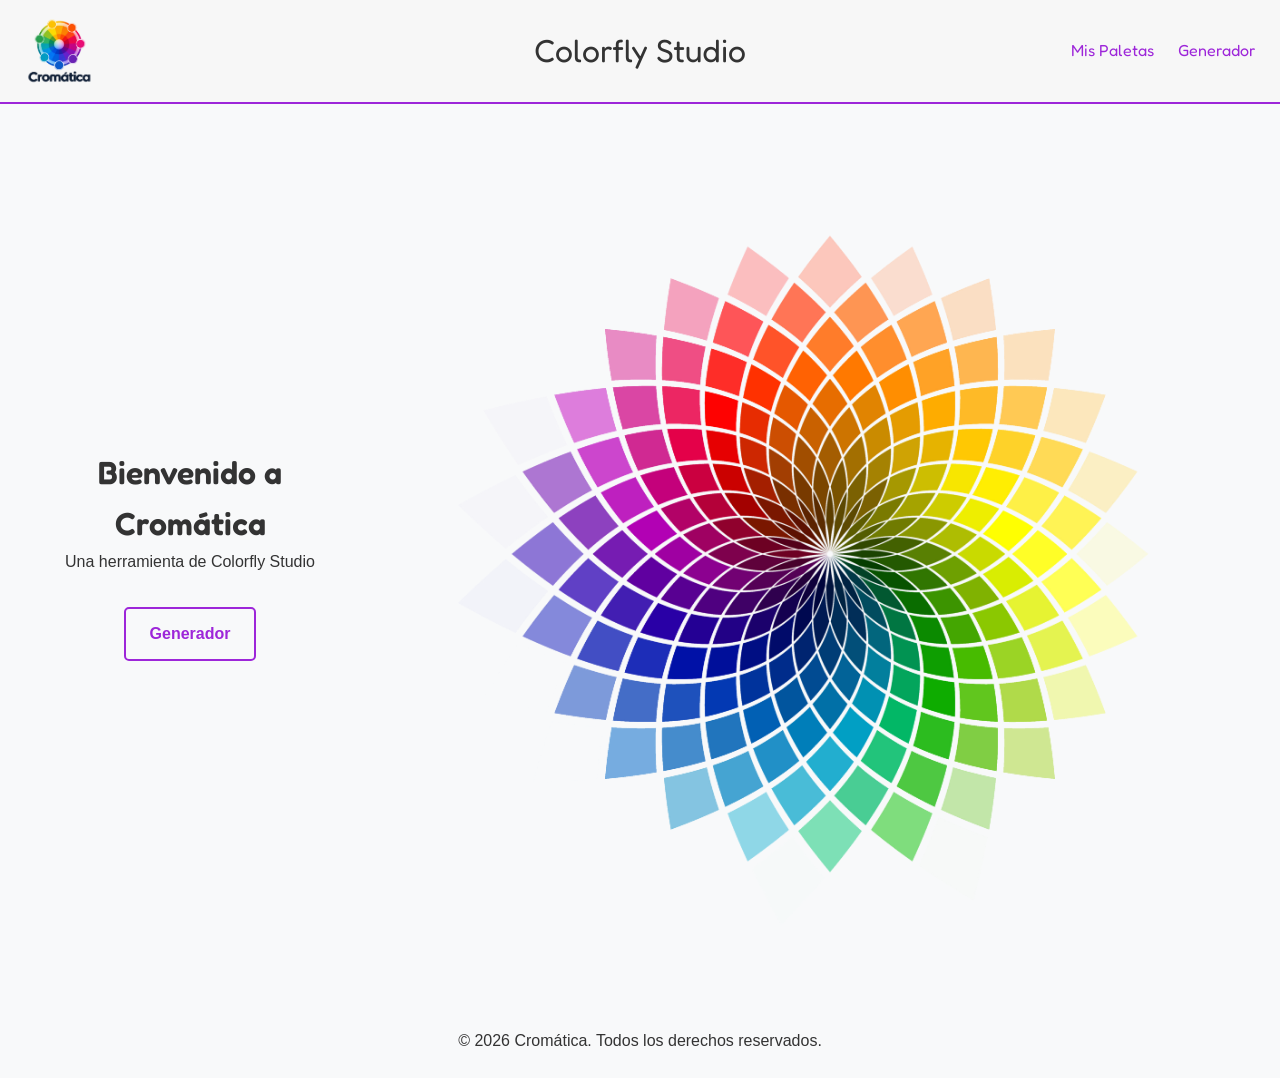
==== index.html @ abd6fb8b "cambio en estructura de proyecto y modificacion de formatos de archivos .md segun las correcciones d" ====
<!DOCTYPE html>
<html lang="en">
<head>
    <meta charset="UTF-8">
    <meta name="viewport" content="width=device-width, initial-scale=1.0">
    <title>Cromática</title>
    <link rel="stylesheet" href="css/styles.css">
    <script src="js/script.js" defer></script>
</head>
<body>
    <nav class="navbar">
        <div class="logo">
           <a href="index.html"><img src="img/logo.png" alt="Logo de Cromática" ></a>             
        </div>
        <p>Colorfly Studio</p>
        <ul class="linksnav">
            <li><a href="pages/mis-paletas.html">Mis Paletas</a></li>
            <li><a class="gen-paleta" href="pages/generar.html">Generador</a></li>                   
        </ul>
        
    </nav>
    <main>
        <div class="portada">
            <div class="texto-portada" >
                    <h1>Bienvenido a Cromática</h1>
                    <p>Una herramienta de Colorfly Studio</p> 
            </div>
            <a href="pages/generar.html"> <button class="btn btnPortada" data-tooltip="Acceder al generador de paletas">Generador</button></a>
        </div>
        <img class="rueda-cromatica" src="img/rueda-cromatica.png" alt="Imágen de portada">
                 
    </main> 
    <footer class="footer">
        <p>&copy; 2026 Cromática. Todos los derechos reservados.</p>    
</body>
</html>
---- css/styles.css ----
@import url('https://fonts.googleapis.com/css2?family=Fredoka:wght@300;400;500;600;700&family=Nunito:wght@400;500;600;700&family=DM+Mono:wght@400;500&display=swap');

/* =============================
RESET Y CONFIGURACIÓN BASE
================================ */

* {
    margin: 0;
    padding: 0;
    box-sizing: border-box;
}


html {
    font-size: 100%;
}

body {
    font-family: 'Nunito Sans', -apple-system, BlinkMacSystemFont, 'Segoe UI', sans-serif;
    font-size: 1rem;
    line-height: 1.6;
    color: #333;
    background-color: #f8f9fa;
}

/* ============================================
   VARIABLES CSS
   ============================================ */

:root {
  /* Color primario: morado/violeta para tech */
  --color-primario: hsl(280, 70%, 50%);
  --color-primario-claro: hsl(280, 70%, 70%);
  --color-primario-oscuro: hsl(280, 70%, 30%);

  /* Color de acento: verde para precios/acciones */
  --color-acento: hsl(140, 60%, 45%);
  --color-acento-oscuro: hsl(140, 60%, 35%);

  /* Colores neutros */
  --color-texto: hsl(0, 0%, 20%);
  --color-texto-claro: hsl(0, 0%, 45%);
  --color-fondo: hsl(0, 0%, 97%);
  --color-blanco: hsl(0, 0%, 100%);

  /* Espaciado */
  --espacio-xs: 0.5rem;
  --espacio-sm: 1rem;
  --espacio-md: 1.5rem;
  --espacio-lg: 2rem;
  --espacio-xl: 3rem;
}



/* ============================================
   NAVBAR   
   ============================================ */

.navbar {
    display: grid;
    grid-template-columns: 1fr auto 1fr;
    align-items: center;
    padding: var(--espacio-sm) var(--espacio-md);
    background-color: var(--color-fondo);
    color: var(--color-negro);
    border-bottom: 2px solid var(--color-primario);
    font-family: "Fredoka", sans-serif;
}

.logo {
    display: flex;
    align-items: center;
}

.logo img{
    width: auto;
    height: 70px;
    margin-right: 10px;
    display: block;
}

.linksnav {
    list-style: none;
    display: flex;
    gap: var(--espacio-md);
    color: var(--color-primario);
    justify-self: end;
}

ul a {
  text-decoration: none; 
  color: inherit; 
}

.navbar p {
    position: relative;
    text-align: center;
    font-size: 2rem;
    font-family: 'Fredoka', sans-serif;
}

/* ============================================
   PORTADA   
   ============================================ */

h1, h2, h3,
.logo p {
    font-family: 'Fredoka', sans-serif;
    font-weight: 600;
}

main {
    display: flex;
    justify-content: space-between;
}

.portada {
    display: flex;
    flex-direction: column;
    justify-content: center;
    align-items: center;
    text-align: center;
    padding: var(--espacio-lg);
    flex: 1;
}

.btn {
    background-color: transparent;
    color: var(--color-primario);
    border: 2px solid var(--color-primario);
    border-radius: 5px;
    padding: var(--espacio-sm) var(--espacio-md);
    font-size: 1rem;
    cursor: pointer;
    transition: background-color 0.3s ease;
    font-weight: bold;
}

.btn:hover {
    background-color: var(--color-primario);    
    color: var(--color-blanco);
    
}

.texto-portada {
margin-bottom: 2rem;
}

.rueda-cromatica {
    flex: 1;
    height: 100vh;
    width: auto;
    display: block;
    rotate: 360;
    animation: rotar 10s linear infinite;
    object-fit: contain;
}


@keyframes rotar {
    from {
        rotate: 0deg;
    }
    to {
        rotate: 360deg;
    }
}



/* ============================================
   FOOTER  
   ============================================ */

.footer {
    text-align: center;
    padding: var(--espacio-md);
    position: relative;
    bottom: 0;
    width: 100%;
}

/* ============================================
   GENERAR.HTML  
   ============================================ */
.title {
    margin-top: 2rem;
    margin-bottom: 2rem;
    text-align: center;
}
.portada-gen {
    width: 100%;
}
.color-line {
    display: flex;
    width: 100%;
    margin-bottom: 2rem;
    margin-top: 2rem;
    border-bottom: solid 2px;
    border-color: var(--color-primario);
    padding-bottom: 1rem;
}

.color{
    flex: 1;
}

.c{
   height: 33vh;
   cursor: pointer;
}

.color p{
    font-size: 1rem;
    font-weight: bold;
    text-align: center;
}

.c1 {background-color: hsl(280, 70%, 10%)}
.c2 {background-color: hsl(280, 70%, 20%)}
.c3 {background-color: hsl(280, 70%, 30%)}
.c4 {background-color: hsl(280, 70%, 40%)}
.c5 {background-color: hsl(280, 70%, 50%)}
.c6 {background-color: hsl(280, 70%, 60%)}
.c7 {background-color: hsl(280, 70%, 70%)}
.c8 {background-color: hsl(280, 70%, 80%)}
.c9 {background-color: hsl(280, 70%, 90%)}

.portada-gen {
    display: flex;
    flex-direction: column;
}
.controles {
    display: flex;
    flex-direction: column;
    justify-content: center;   
    gap: 1rem; 
    align-items: center;
    text-align: center;
}

label, select  {
    font-size: 2rem;
    font-weight: bold;
}
    
/* ====================================
    TOOLTIPS
   ==================================== */
.wrap-toast {
   position: relative; 
}

.toast {
    position: absolute;
    top: 50%; 
    left: 50%;
    transform: translate(-50%, -50%);
    background-color: black;
    padding: var(--espacio-md);
    opacity: 0;
    border-radius: 5px;
    pointer-events: none;
    transition: opacity 0.3s ease;
}

.toast.visible {
    opacity: 0.7;
}

.toast p {
    font-size: 1.5rem;
    color: var(--color-blanco);
      
}

.btnPortada {
    position: relative;
}

.btnPortada::after {
    content: attr(data-tooltip);
    position: absolute;
    bottom: -130%;
    left: 50%;
    transform: translateX(-50%);
    margin-bottom: 0.5rem;
    white-space: nowrap;
    background-color: black;
    padding: 1rem;
    border-radius: 5px;
    opacity: 0;
    pointer-events: none;
    transition: opacity 0.3s ease;
    font-size: 0.8rem;
    font-weight: lighter;
    color: white;
}

.btnPortada:hover::after {
    opacity: 0.7;
}
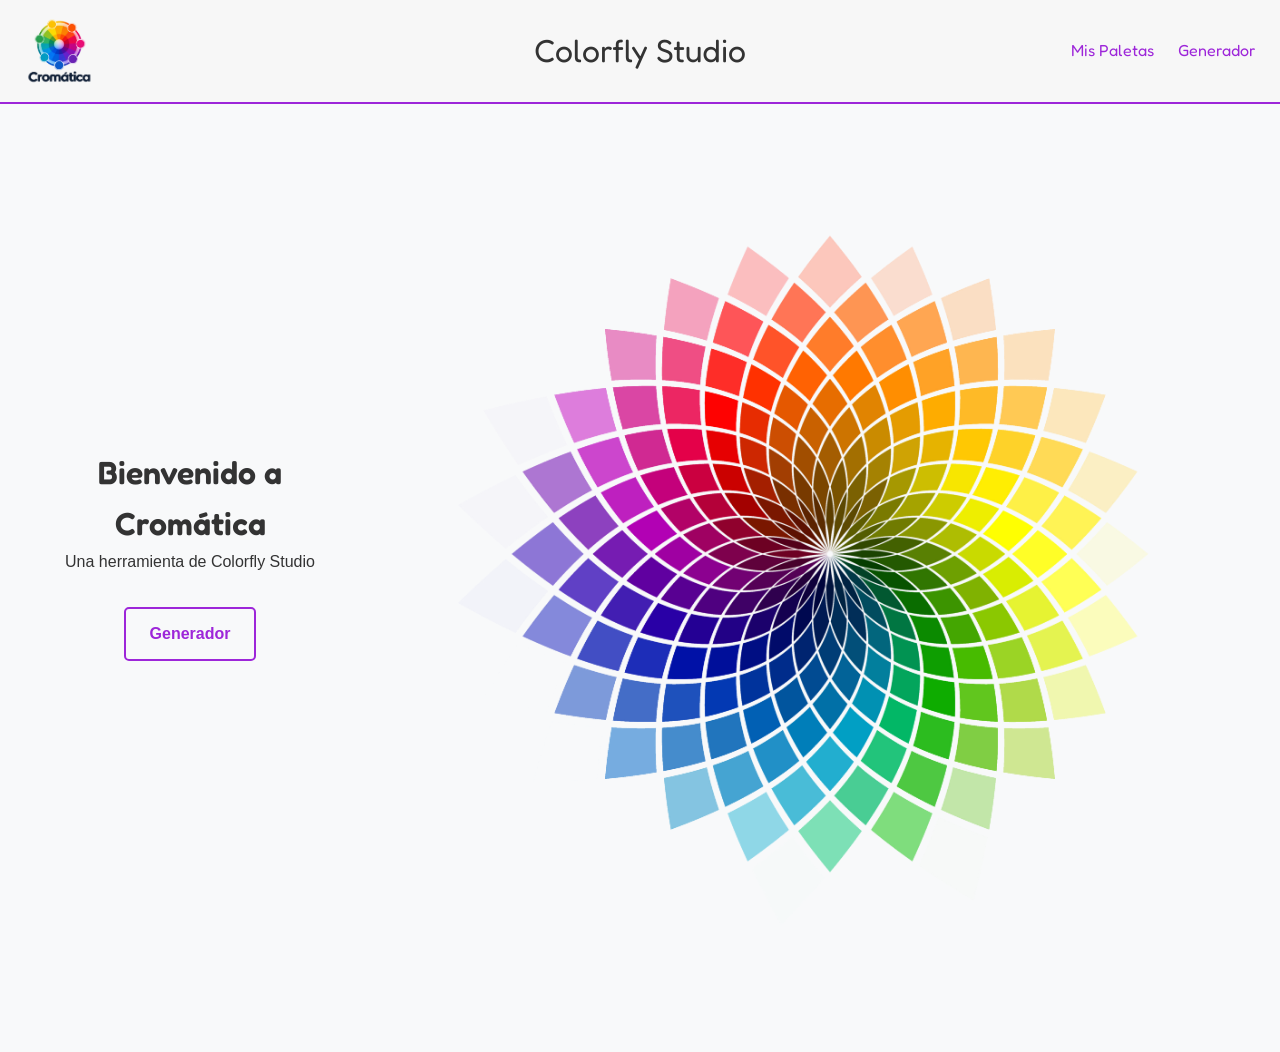
==== commit 00dea2ad: "cambio overflow img portada y documentacion" ====
--- a/index.html
+++ b/index.html
@@ -28,9 +28,10 @@
             <a href="pages/generar.html"> <button class="btn btnPortada" data-tooltip="Acceder al generador de paletas">Generador</button></a>
         </div>
         <img class="rueda-cromatica" src="img/rueda-cromatica.png" alt="Imágen de portada">
-                 
+                         
     </main> 
     <footer class="footer">
-        <p>&copy; 2026 Cromática. Todos los derechos reservados.</p>    
+        <p></p>    
+    </footer>
 </body>
 </html>
--- a/css/styles.css
+++ b/css/styles.css
@@ -21,6 +21,7 @@
     line-height: 1.6;
     color: #333;
     background-color: #f8f9fa;
+
 }
 
 /* ============================================
@@ -112,7 +113,9 @@
 
 main {
     display: flex;
-    justify-content: space-between;
+    justify-content: center;
+    overflow: hidden; 
+
 }
 
 .portada {
@@ -150,7 +153,7 @@
 .rueda-cromatica {
     flex: 1;
     height: 100vh;
-    width: auto;
+    max-width: 100%;
     display: block;
     rotate: 360;
     animation: rotar 10s linear infinite;
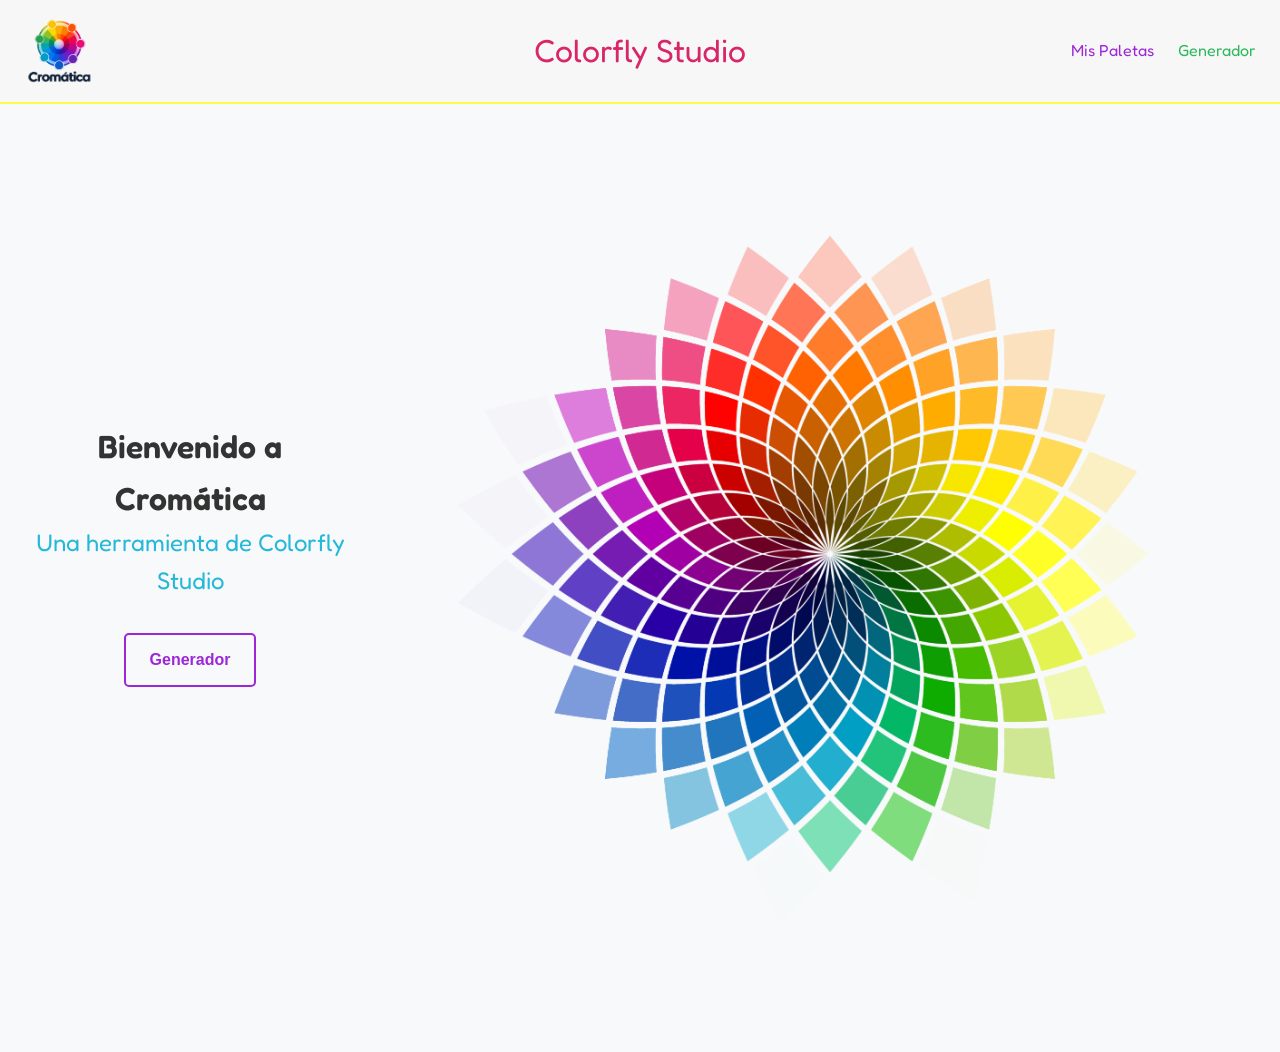
==== commit 96cd550e: "display de paletas guardadas en el dom y responsive de portada y linknav" ====
--- a/index.html
+++ b/index.html
@@ -5,7 +5,8 @@
     <meta name="viewport" content="width=device-width, initial-scale=1.0">
     <title>Cromática</title>
     <link rel="stylesheet" href="css/styles.css">
-    <script src="js/script.js" defer></script>
+    <link rel="icon" href="img/logo.png" type="image/png">
+   
 </head>
 <body>
     <nav class="navbar">
@@ -19,11 +20,11 @@
         </ul>
         
     </nav>
-    <main>
+    <main class="presentacion">
         <div class="portada">
             <div class="texto-portada" >
                     <h1>Bienvenido a Cromática</h1>
-                    <p>Una herramienta de Colorfly Studio</p> 
+                    <p class="subtitulo">Una herramienta de Colorfly Studio</p> 
             </div>
             <a href="pages/generar.html"> <button class="btn btnPortada" data-tooltip="Acceder al generador de paletas">Generador</button></a>
         </div>
--- a/css/styles.css
+++ b/css/styles.css
@@ -1,3 +1,4 @@
+/* Se importan tipografías de google fonts para que sea parecida a la del logo de Cromática. */
 @import url('https://fonts.googleapis.com/css2?family=Fredoka:wght@300;400;500;600;700&family=Nunito:wght@400;500;600;700&family=DM+Mono:wght@400;500&display=swap');
 
 /* =============================
@@ -16,7 +17,7 @@
 }
 
 body {
-    font-family: 'Nunito Sans', -apple-system, BlinkMacSystemFont, 'Segoe UI', sans-serif;
+    font-family: 'Fredoka', -apple-system, BlinkMacSystemFont, 'Segoe UI', sans-serif;
     font-size: 1rem;
     line-height: 1.6;
     color: #333;
@@ -65,7 +66,7 @@
     padding: var(--espacio-sm) var(--espacio-md);
     background-color: var(--color-fondo);
     color: var(--color-negro);
-    border-bottom: 2px solid var(--color-primario);
+    border-bottom: 2px solid hsl(59, 100%, 64%);;
     font-family: "Fredoka", sans-serif;
 }
 
@@ -99,6 +100,11 @@
     text-align: center;
     font-size: 2rem;
     font-family: 'Fredoka', sans-serif;
+    color: hsl(338, 70%, 50%);
+}
+
+.gen-paleta {
+    color: hsl(140, 60%, 45%);
 }
 
 /* ============================================
@@ -116,6 +122,11 @@
     justify-content: center;
     overflow: hidden; 
 
+}
+
+.subtitulo {
+    color: hsl(191, 70%, 50%);
+    font-size: 1.5rem;
 }
 
 .portada {
@@ -200,8 +211,7 @@
     width: 100%;
     margin-bottom: 2rem;
     margin-top: 2rem;
-    border-bottom: solid 2px;
-    border-color: var(--color-primario);
+    border-bottom: solid 2px hsl(134, 70%, 50%);
     padding-bottom: 1rem;
 }
 
@@ -243,11 +253,46 @@
     text-align: center;
 }
 
+.tituloClickCopiar {
+    color: hsl(191, 70%, 50%);
+}
+
+.tituloCantCol {
+    color: hsl(338, 70%, 50%);
+}
+
+.tituloFormato {
+    color: hsl(151, 70%, 50%);
+}
+
 label, select  {
     font-size: 2rem;
+    font-weight: bold;    
+}
+
+.botones-gen-guard {
+    display: flex;
+    justify-content: center;
+    gap: 1rem;
+}
+
+.btn-guardar{
+    background-color: transparent;
+    color: hsl(40, 90%, 50%);
+    border: 2px solid hsl(40, 90%, 50%);
+    border-radius: 5px;
+    padding: var(--espacio-sm) var(--espacio-md);
+    font-size: 1rem;
+    cursor: pointer;
+    transition: background-color 0.3s ease;
     font-weight: bold;
 }
-    
+
+.btn-guardar:hover{
+    background-color: hsl(40, 90%, 50%);    
+    color: var(--color-blanco);
+
+}
 /* ====================================
     TOOLTIPS
    ==================================== */
@@ -304,3 +349,59 @@
 .btnPortada:hover::after {
     opacity: 0.7;
 }
+
+/* =====================================
+MIS PALETAS .HTML
+===================================== */
+
+.titulo-mis-paletas {
+    margin-top: 1rem;
+    text-align: center;
+}
+.main-paletas {
+    display: flex;
+    flex-direction: column;
+}
+
+.franja-horizontal-paleta {
+    display: flex;
+    flex-direction: row;
+    width: 100%;
+    margin-bottom: 1rem;
+    margin-top: 1rem;
+}
+
+.contendor-paletas {
+    display: flex;
+    flex-direction: column-reverse;
+}
+
+.franja-vertical {
+    flex: 1;
+    display: flex;
+    flex-direction: column;
+    
+}
+
+.franja-vertical p {
+    align-self: center;
+}
+
+
+.col {
+ height: 3rem;
+
+}
+
+@media (max-width: 800px) {
+    .presentacion {
+        flex-direction: column-reverse;
+        justify-content: center;
+        align-items: center;
+    }
+
+    .linksnav {
+        display: flex;
+        flex-direction: column;
+    }
+ }   
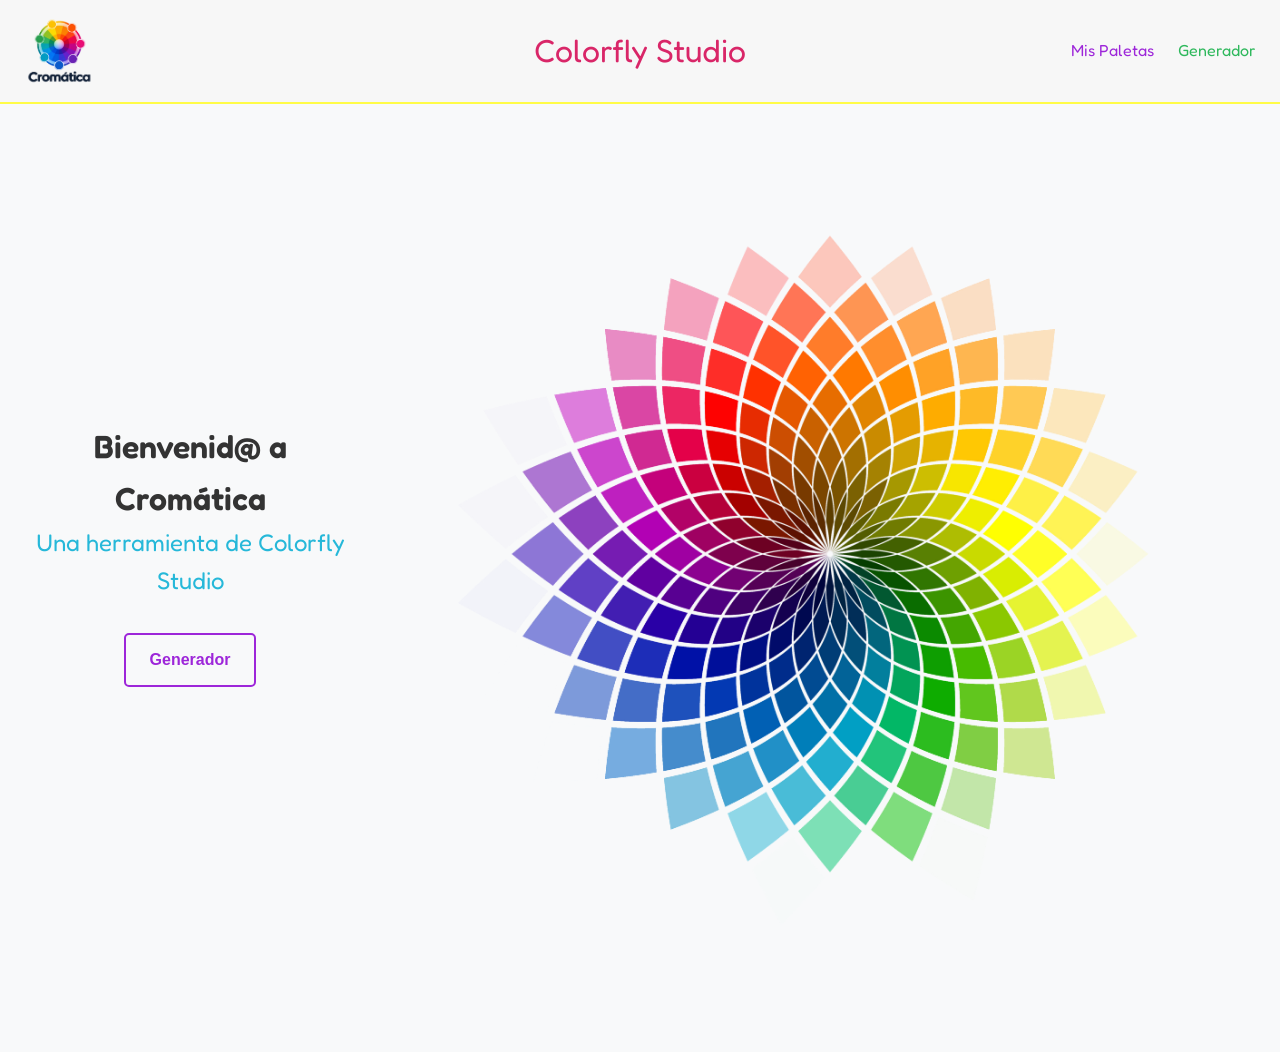
==== commit 687c98a6: "cambio de spelling" ====
--- a/index.html
+++ b/index.html
@@ -23,7 +23,7 @@
     <main class="presentacion">
         <div class="portada">
             <div class="texto-portada" >
-                    <h1>Bienvenido a Cromática</h1>
+                    <h1>Bienvenid@ a Cromática</h1>
                     <p class="subtitulo">Una herramienta de Colorfly Studio</p> 
             </div>
             <a href="pages/generar.html"> <button class="btn btnPortada" data-tooltip="Acceder al generador de paletas">Generador</button></a>
--- a/css/styles.css
+++ b/css/styles.css
@@ -227,7 +227,11 @@
 .color p{
     font-size: 1rem;
     font-weight: bold;
-    text-align: center;
+    text-align: center;    
+}
+.color button{
+    text-align: center;    
+
 }
 
 .c1 {background-color: hsl(280, 70%, 10%)}
@@ -253,8 +257,15 @@
     text-align: center;
 }
 
+
 .tituloClickCopiar {
     color: hsl(191, 70%, 50%);
+}
+
+.tituloClickBloquear{
+    color:hsl(240, 40%, 47%);
+    font-size: 1rem; 
+    padding-bottom: 1rem;
 }
 
 .tituloCantCol {
@@ -292,6 +303,27 @@
     background-color: hsl(40, 90%, 50%);    
     color: var(--color-blanco);
 
+}
+
+.btn-bloquear{
+    border-radius: 50%;
+    border: 3px solid hsl(240, 40%, 47%);
+    padding: 0.5rem;
+    font-size: 1.5rem;
+    cursor: pointer;
+    transition: background-color 0.3s ease;
+    display: block;
+    margin: 0 auto;
+    text-align: center;
+}
+
+.btn-bloquear:hover{
+    background-color: hsl(240, 40%, 47%);    
+    color: var(--color-blanco);
+}
+
+.borde-bloqueado {
+    border: solid 1rem hsl(0, 0%, 0%);
 }
 /* ====================================
     TOOLTIPS
@@ -387,12 +419,13 @@
     align-self: center;
 }
 
-
 .col {
  height: 3rem;
 
 }
-
+/* ==================================
+RESPONSIVE
+================================== */
 @media (max-width: 800px) {
     .presentacion {
         flex-direction: column-reverse;
@@ -404,4 +437,9 @@
         display: flex;
         flex-direction: column;
     }
+
+    .btn-bloquear{
+        font-size: 0.5rem;
+        padding: 0.2rem;
+    }
  }   
